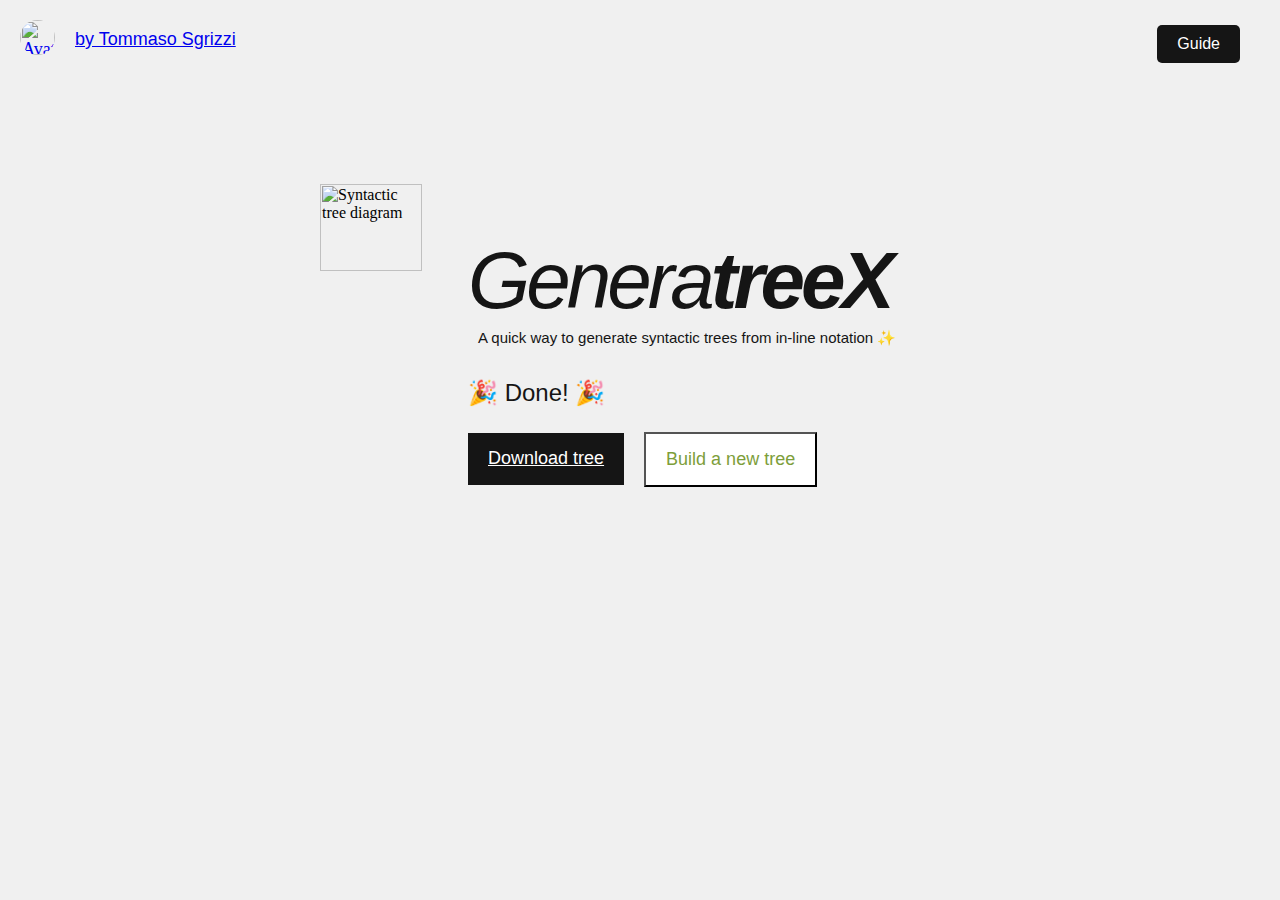
==== templates/download.html @ 692db95a "Full upload" ====
<style>
    html, body {
    margin: 0;
    padding: 0;
    width: 100%;
    height: 100%;
    }
  
    .container {
      background-color: #f0f0f0;
      display: flex;
      flex-direction: column;
      align-items: center;
      padding: 20px;
      min-height: 100%; /* Ensure the container fills the viewport height */
      box-sizing: border-box; /* Include padding in the element's total width and height */
    }
  
    @media (max-width: 991px) {
      .container {
        padding: 0 20px;
      }
    }
  
    .content-wrapper {
      display: flex;
      width: 100%;
      max-width: 1544px;
      flex-direction: column;
    }
  
    @media (max-width: 991px) {
      .content-wrapper {
        max-width: 100%;
      }
    }
  
    .author-info {
      align-self: start;
      display: flex;
      gap: 0;
      font-size: 18px;
      color: #151515;
      font-weight: 400;
      text-align: center;
      line-height: 133%;
    }
  
    .author-avatar {
      aspect-ratio: 1;
      object-fit: cover;
      object-position: center;
      width: 35px;
      border-radius: 50%;
    }
  
    .author-name {
      font-family: Roboto, sans-serif;
      justify-content: center;
      background-color: rgba(240, 240, 240, 0);
      align-self: start;
      margin-top: -6px;
      padding: 14px 20px;
    }
  
    .main-content {
      align-self: center;
      margin-top: 168px;
      width: 100%;
      max-width: 1493px;
    }
  
    @media (max-width: 991px) {
      .main-content {
        max-width: 100%;
        margin-top: 40px;
      }
    }
  
    .content-layout {
      gap: 20px;
      display: flex;
    }
  
    @media (max-width: 991px) {
      .content-layout {
        flex-direction: column;
        align-items: stretch;
        gap: 0;
      }
    }
  
    .image-column {
      display: flex;
      flex-direction: column;
      line-height: normal;
      width: 34%;
      margin-left: 0;
    }
  
    @media (max-width: 991px) {
      .image-column {
        width: 100%;
      }
    }
  
    .tree-image {
      aspect-ratio: 1.16;
      object-fit: cover;
      object-position: center;
      width: 50%;
      margin-left: 300px; /* Adds space to the left of the image */
      margin-top: -50px; /* Adds space to the left of the image */
    }
  
    @media (max-width: 991px) {
      .tree-image {
        max-width: 100%;
        margin-top: 22px;
      }
    }
  
    .text-column {
      display: flex;
      flex-direction: column;
      line-height: normal;
      width: 66%;
      margin-left: 20px;
    }
  
    @media (max-width: 991px) {
      .text-column {
        width: 100%;
      }
    }
  
    .text-content {
      display: flex;
      margin-top: 57px;
      flex-grow: 1;
      padding-bottom: 80px;
      flex-direction: column;
      font-weight: 400;
    }
  
    @media (max-width: 991px) {
      .text-content {
        max-width: 100%;
        margin-top: 40px;
      }
    }
  
    .title {
      color: #151515;
      letter-spacing: -4px;
      font: italic 80px/80px Roboto, sans-serif;
      margin-top: -50px;
    }
  
    @media (max-width: 991px) {
      .title {
        max-width: 100%;
        font-size: 40px;
        line-height: 28px;
      }
    }
  
    .description {
      color: #151515;
      margin-top: 20px;
      font: 15px/26px Roboto, sans-serif;
      margin-top: -50px;
      margin-left: 10px;
    }
  
    @media (max-width: 991px) {
      .description {
        max-width: 100%;
      }
    }
  
    .input-wrapper {
      display: flex;
      margin-top: 10px;
      width: 583px;
      max-width: 100%;
      gap: 0;
      font-size: 18px;
      line-height: 133%;
    }
  
    @media (max-width: 991px) {
      .input-wrapper {
        flex-wrap: wrap;
      }
    }
    .text-column {
        display: flex;
        flex-direction: column;
        line-height: normal;
        width: 66%;
        margin-left: 20px;
    }

    @media (max-width: 991px) {
        .text-column {
        width: 100%;
        }
    }

    .text-content {
        display: flex;
        margin-top: 57px;
        flex-grow: 1;
        padding-bottom: 80px;
        flex-direction: column;
        font-weight: 400;
    }

    @media (max-width: 991px) {
        .text-content {
        max-width: 100%;
        margin-top: 40px;
        }
    }

    .title {
        color: #151515;
        letter-spacing: -4px;
        font: italic 80px/80px Roboto, sans-serif;
    }

    @media (max-width: 991px) {
        .title {
        max-width: 100%;
        font-size: 40px;
        line-height: 28px;
        }
    }

    .action-buttons {
        display: flex;
        margin-top: 40px;
        padding-right: 80px;
        gap: 20px;
    }

    @media (max-width: 991px) {
        .action-buttons {
        flex-wrap: wrap;
        padding-right: 20px;
        }
    }

    .status-message {
        display: flex;
        flex-direction: column;
        margin-top: -50px;
    }

    .status-text {
        color: #151515;
        font: 24px/108% Roboto, sans-serif;
    }

    .view-tree-button {
        justify-content: center;
        background-color: #151515;
        margin-top: 4px;
        color: #fff;
        text-align: center;
        padding: 14px 20px;
        font: 18px/133% Roboto, sans-serif;
        cursor: pointer;
    }

    .build-new-tree-button {
        justify-content: center;
        background-color: #fff;
        align-self: end;
        margin-top: 26px;
        color: #7d9e3a;
        text-align: center;
        padding: 14px 20px;
        font: 18px/133% Roboto, sans-serif;
        cursor: pointer;
    }

    @media (max-width: 991px) {
        .build-new-tree-button {
        margin-top: 40px;
        }
    }
    /* Add this CSS to your existing <style> block */

  .guide-button-container {
    position: absolute; /* Position the container absolutely within its relative parent */
    top: 5px; /* Distance from the top of the container */
    right: 20px; /* Distance from the right of the container */
  }

  .guide-button {
    display: inline-block; /* Make the link a block-level element */
    padding: 10px 20px; /* Padding inside the button */
    background-color: #151515; /* Button background color */
    color: #fff; /* Button text color */
    text-decoration: none; /* Remove underline from the link */
    border-radius: 5px; /* Rounded corners for the button */
    font-family: Roboto, sans-serif; /* Font style for the button */
    font-size: 16px; /* Font size for the button */
    text-align: center; /* Center the text inside the button */
    cursor: pointer; /* Change cursor to pointer on hover */
  }

  /* This ensures that .content-wrapper is positioned relatively so that .guide-button-container can be positioned absolutely within it */
  .content-wrapper {
    position: relative;
  }
  
  </style>
  
  <div class="container">
    <div class="content-wrapper">
      <div class="guide-button-container">
        <a href="README.md" class="guide-button">Guide</a>
      </div>
      <div class="author-info">
        <a href="https://tomsgrizzi.github.io/" target="_blank">
          <img src="https://cdn.builder.io/api/v1/image/assets/TEMP/b887921038c94160d29dd6f8dd104d18af9136ea2d479a4a240bdfb910420188?apiKey=11971df360344c0395baf76b28a7fd71&" alt="Avatar of Tommaso Sgrizzi" class="author-avatar" />
        </a>
        <div class="author-name"><a href="https://tomsgrizzi.github.io/" target="_blank">by Tommaso Sgrizzi</a></div>
      </div>
      <main class="main-content">
        <div class="content-layout">
          <div class="image-column">
            <img src="https://cdn.builder.io/api/v1/image/assets/TEMP/c07e5cc4c85c43be5271f5c258f3af626043c274b68682c0cb45114aaad7e9b2?apiKey=11971df360344c0395baf76b28a7fd71&" alt="Syntactic tree diagram" class="tree-image" />
                </div>
                <div class="text-column">
                <div class="text-content">
                    <h1 class="title">
                    Genera<span style="font-weight: 700; font-style: italic">treeX</span>
                    </h1>
                    <p class="description">
                        A quick way to generate syntactic trees from in-line notation ✨
                    </p>
                    <div class="action-buttons">
                    <div class="status-message">
                        <p class="status-text">🎉 Done! 🎉</p>
                        <a href="{{ url_for('download_pdf') }}" class="view-tree-button">Download tree</a>
                    </div>
                    <form action="/" method="get">
                        <button type="submit" class="build-new-tree-button">Build a new tree</button>
                    </form>
                    </div>
                </div>
                </div>
          </div>
        </div>
      </main>
    </div>
  </div>
  <body>
      
  </body>
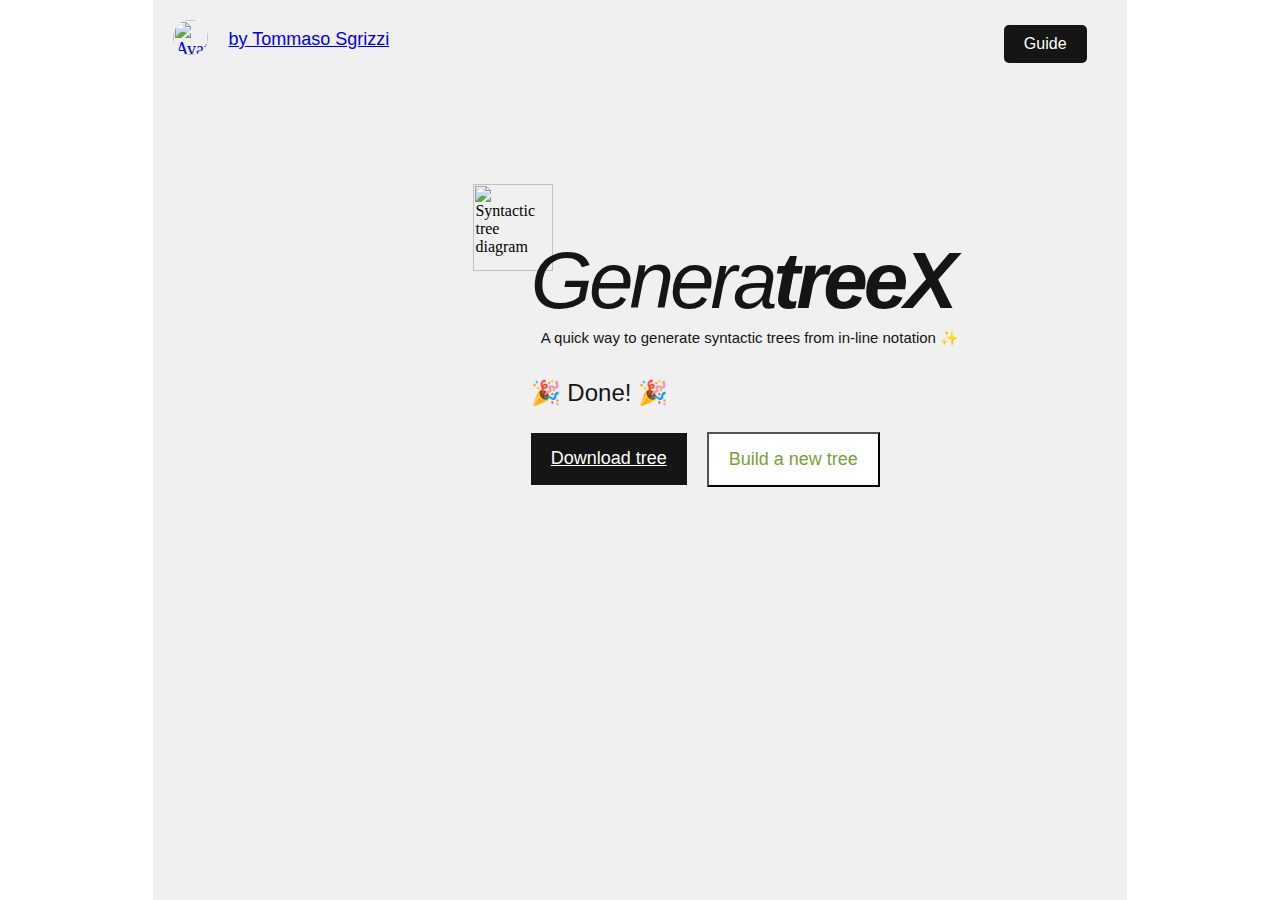
==== commit b3ae971b: "Updated all the html files" ====
--- a/templates/download.html
+++ b/templates/download.html
@@ -1,10 +1,23 @@
 <style>
     html, body {
+    height: 100%;
     margin: 0;
     padding: 0;
-    width: 100%;
-    height: 100%;
-    }
+    display: flex;
+    justify-content: center;
+    align-items: center;
+    }
+
+  .desktop-only {
+    display: block;
+  }
+
+  .mobile-message {
+    display: none;
+   
+    text-align: center; /* Center text horizontally */
+  }
+
   
     .container {
       background-color: #f0f0f0;
@@ -318,11 +331,19 @@
   }
   
   </style>
-  
+
+  <head>
+    <meta charset="UTF-8">
+    <meta name="viewport" content="width=device-width, initial-scale=1.0">
+    <title>GeneraTreeX</title>
+    <link rel="icon" type="image/png" href="/static/images/favicon.png">
+  </head>
+<body>
+<div class="desktop-only">
   <div class="container">
     <div class="content-wrapper">
       <div class="guide-button-container">
-        <a href="README.md" class="guide-button">Guide</a>
+        <a href="https://github.com/TomSgrizzi/generatreex" class="guide-button">Guide</a>
       </div>
       <div class="author-info">
         <a href="https://tomsgrizzi.github.io/" target="_blank">
@@ -359,6 +380,8 @@
       </main>
     </div>
   </div>
-  <body>
-      
-  </body>+</div>
+    <div class="mobile-message">
+      <p>Please access this site via a desktop for the best experience 🫶</p>
+    </div> 
+</body>
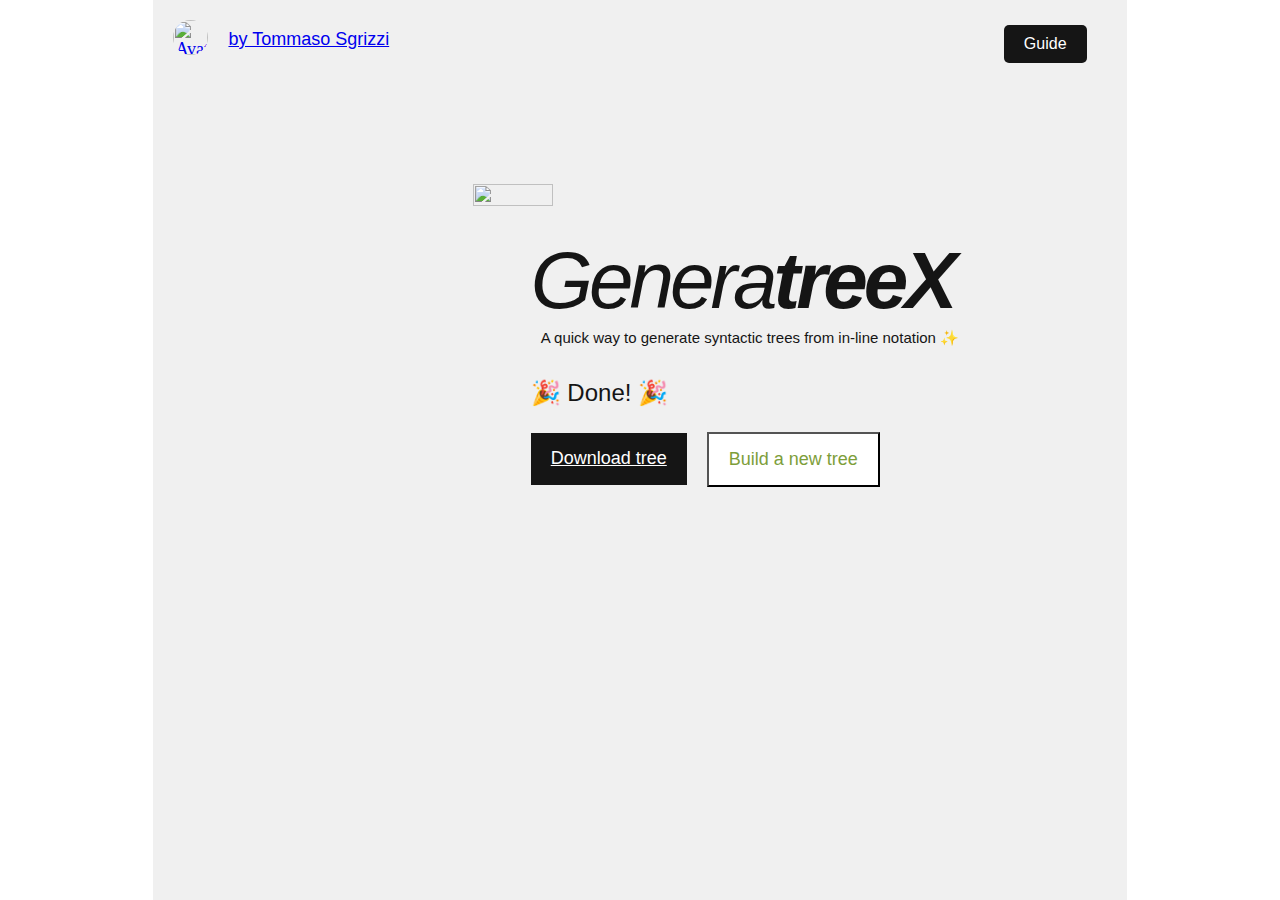
==== commit 0a5e8ee0: "HTML edit" ====
--- a/templates/download.html
+++ b/templates/download.html
@@ -337,6 +337,8 @@
     <meta name="viewport" content="width=device-width, initial-scale=1.0">
     <title>GeneraTreeX</title>
     <link rel="icon" type="image/png" href="/static/images/favicon.png">
+    <meta property="og:description" content="A quick way to generate syntactic trees from in-line notation ✨" /> 
+    <meta property="og:image" content="/static/images/linkpreview.png" /> 
   </head>
 <body>
 <div class="desktop-only">
@@ -354,7 +356,7 @@
       <main class="main-content">
         <div class="content-layout">
           <div class="image-column">
-            <img src="https://cdn.builder.io/api/v1/image/assets/TEMP/c07e5cc4c85c43be5271f5c258f3af626043c274b68682c0cb45114aaad7e9b2?apiKey=11971df360344c0395baf76b28a7fd71&" alt="Syntactic tree diagram" class="tree-image" />
+            <a href="https://generatreex-f84b761a7ce0.herokuapp.com/"><img src="https://cdn.builder.io/api/v1/image/assets/TEMP/c07e5cc4c85c43be5271f5c258f3af626043c274b68682c0cb45114aaad7e9b2?apiKey=11971df360344c0395baf76b28a7fd71&" alt="Syntactic tree diagram" class="tree-image" /></a>
                 </div>
                 <div class="text-column">
                 <div class="text-content">
